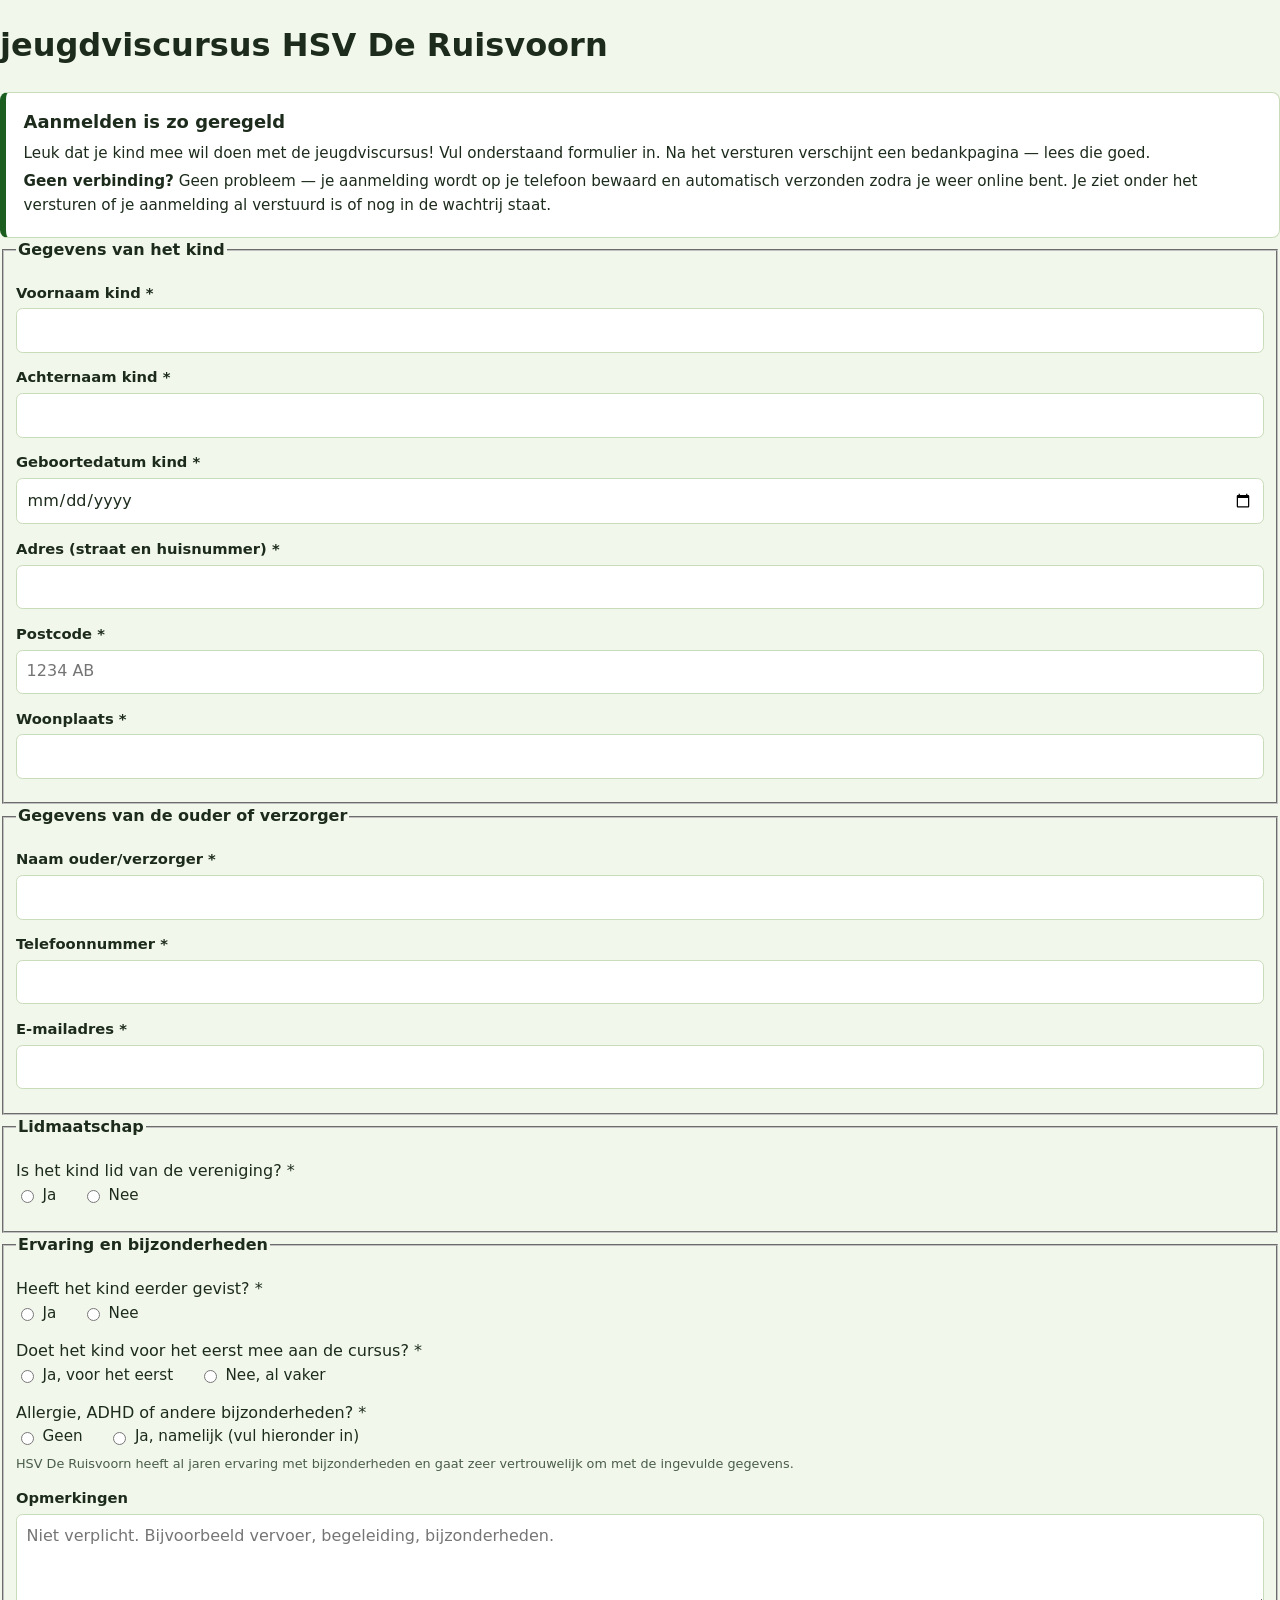
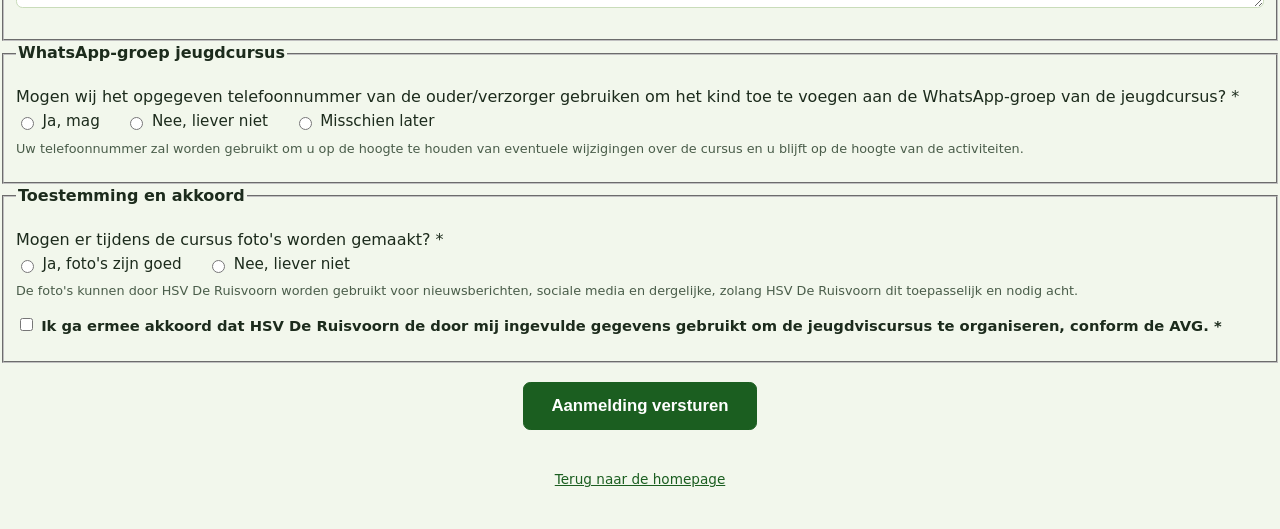
==== opgave.html @ 3b1a289a "Aanmeldformulier: intro verwijst naar de bedankpagina + SW-cache v14" ====
<!DOCTYPE html>
<html lang="nl">
<head>
<meta charset="UTF-8">
<meta name="viewport" content="width=device-width, initial-scale=1.0">
<title>Aanmelding jeugdviscursus | HSV De Ruisvoorn</title>
<meta name="description" content="Meld je kind aan voor de jeugdviscursus van HSV De Ruisvoorn. Eenmalig invullen, dat is alles. Werkt ook offline: de aanmelding wordt bewaard en automatisch verzonden.">
<link rel="manifest" href="./manifest.json">
<link rel="apple-touch-icon" href="./icons/icon-192.png">
<link rel="icon" href="./icons/icon-192.png" type="image/png">
<meta name="theme-color" content="#1b5e20">
<meta name="apple-mobile-web-app-capable" content="yes">
<meta name="apple-mobile-web-app-status-bar-style" content="black-translucent">
<meta name="apple-mobile-web-app-title" content="Jeugdviscursus">
<link rel="stylesheet" href="./style.css">
</head>
<body>
<header class="hoofd-kop">
  <div class="kop-inner">
    <h1>jeugdviscursus <span>HSV De Ruisvoorn</span></h1>
  </div>
</header>

<main class="formulier-wrap">
  <section class="intro-blok">
    <h2>Aanmelden is zo geregeld</h2>
    <p>Leuk dat je kind mee wil doen met de jeugdviscursus! Vul onderstaand formulier in. Na het versturen verschijnt een bedankpagina — lees die goed.</p>
    <p><strong>Geen verbinding?</strong> Geen probleem — je aanmelding wordt op je telefoon bewaard en automatisch verzonden zodra je weer online bent. Je ziet onder het versturen of je aanmelding al verstuurd is of nog in de wachtrij staat.</p>
  </section>

  <form id="opgaveForm" novalidate>

    <fieldset>
      <legend>Gegevens van het kind</legend>

      <div class="veld-groep">
        <label for="voornaamKind">Voornaam kind <span class="verplicht">*</span></label>
        <input type="text" id="voornaamKind" name="voornaamKind" autocomplete="given-name" required>
      </div>

      <div class="veld-groep">
        <label for="achternaamKind">Achternaam kind <span class="verplicht">*</span></label>
        <input type="text" id="achternaamKind" name="achternaamKind" autocomplete="family-name" required>
      </div>

      <div class="veld-groep">
        <label for="geboorteDatumKind">Geboortedatum kind <span class="verplicht">*</span></label>
        <input type="date" id="geboorteDatumKind" name="geboorteDatumKind" required>
        <p id="leeftijdMelding" class="veld-fout" hidden>Opgave is niet mogelijk: dit kind is op 1 januari van het cursusjaar al 14 jaar. Het kind mag op 1 januari van het cursusjaar nog geen 14 jaar zijn.</p>
      </div>

      <div class="veld-groep">
        <label for="adres">Adres (straat en huisnummer) <span class="verplicht">*</span></label>
        <input type="text" id="adres" name="adres" autocomplete="street-address" required>
      </div>

      <div class="veld-groep">
        <label for="postcode">Postcode <span class="verplicht">*</span></label>
        <input type="text" id="postcode" name="postcode" autocomplete="postal-code" required placeholder="1234 AB">
      </div>

      <div class="veld-groep">
        <label for="woonplaats">Woonplaats <span class="verplicht">*</span></label>
        <input type="text" id="woonplaats" name="woonplaats" autocomplete="address-level2" required>
      </div>
    </fieldset>

    <fieldset>
      <legend>Gegevens van de ouder of verzorger</legend>

      <div class="veld-groep">
        <label for="naamOuder">Naam ouder/verzorger <span class="verplicht">*</span></label>
        <input type="text" id="naamOuder" name="naamOuder" autocomplete="name" required>
      </div>

      <div class="veld-groep">
        <label for="telefoonOuder">Telefoonnummer <span class="verplicht">*</span></label>
        <input type="tel" id="telefoonOuder" name="telefoonOuder" autocomplete="tel" required>
      </div>

      <div class="veld-groep">
        <label for="emailOuder">E-mailadres <span class="verplicht">*</span></label>
        <input type="email" id="emailOuder" name="emailOuder" autocomplete="email" required>
      </div>
    </fieldset>

    <fieldset>
      <legend>Lidmaatschap</legend>

      <div class="veld-groep">
        <span class="veld-label">Is het kind lid van de vereniging? <span class="verplicht">*</span></span>
        <div class="radio-lijst">
          <label class="radio-optie"><input type="radio" name="lid" value="ja" required> Ja</label>
          <label class="radio-optie"><input type="radio" name="lid" value="nee" required> Nee</label>
        </div>
      </div>

      <div class="veld-groep" id="lidGroep" hidden>
        <label for="lidnummer">Lidmaatschaps-/vispasnummer</label>
        <input type="text" id="lidnummer" name="lidnummer" autocomplete="off">
      </div>
    </fieldset>

    <fieldset>
      <legend>Ervaring en bijzonderheden</legend>

      <div class="veld-groep">
        <span class="veld-label">Heeft het kind eerder gevist? <span class="verplicht">*</span></span>
        <div class="radio-lijst">
          <label class="radio-optie"><input type="radio" name="eerderGevist" value="ja" required> Ja</label>
          <label class="radio-optie"><input type="radio" name="eerderGevist" value="nee" required> Nee</label>
        </div>
      </div>

      <div class="veld-groep">
        <span class="veld-label">Doet het kind voor het eerst mee aan de cursus? <span class="verplicht">*</span></span>
        <div class="radio-lijst">
          <label class="radio-optie"><input type="radio" name="eersteKeer" value="ja" required> Ja, voor het eerst</label>
          <label class="radio-optie"><input type="radio" name="eersteKeer" value="nee" required> Nee, al vaker</label>
        </div>
      </div>

      <div class="veld-groep">
        <span class="veld-label">Allergie, ADHD of andere bijzonderheden? <span class="verplicht">*</span></span>
        <div class="radio-lijst">
          <label class="radio-optie"><input type="radio" name="allergie" value="geen" required> Geen</label>
          <label class="radio-optie"><input type="radio" name="allergie" value="allergie" required> Ja, namelijk (vul hieronder in)</label>
        </div>
        <p class="hulp-tekst">HSV De Ruisvoorn heeft al jaren ervaring met bijzonderheden en gaat zeer vertrouwelijk om met de ingevulde gegevens.</p>
      </div>

      <div class="veld-groep" id="allergieGroep" hidden>
        <label for="allergieDetails">Toelichting allergie/dieet/bijzonderheden <span class="verplicht">*</span></label>
        <textarea id="allergieDetails" name="allergieDetails" rows="3"></textarea>
      </div>

      <div class="veld-groep">
        <label for="opmerking">Opmerkingen</label>
        <textarea id="opmerking" name="opmerking" rows="3" placeholder="Niet verplicht. Bijvoorbeeld vervoer, begeleiding, bijzonderheden."></textarea>
      </div>
    </fieldset>

    <fieldset>
      <legend>WhatsApp-groep jeugdcursus</legend>
      <div class="veld-groep">
        <span class="veld-label">Mogen wij het opgegeven telefoonnummer van de ouder/verzorger gebruiken om het kind toe te voegen aan de WhatsApp-groep van de jeugdcursus? <span class="verplicht">*</span></span>
        <div class="radio-lijst">
          <label class="radio-optie"><input type="radio" name="whatsappGroep" value="ja" required> Ja, mag</label>
          <label class="radio-optie"><input type="radio" name="whatsappGroep" value="nee" required> Nee, liever niet</label>
          <label class="radio-optie"><input type="radio" name="whatsappGroep" value="later" required> Misschien later</label>
        </div>
        <p class="hulp-tekst">Uw telefoonnummer zal worden gebruikt om u op de hoogte te houden van eventuele wijzigingen over de cursus en u blijft op de hoogte van de activiteiten.</p>
      </div>
    </fieldset>

    <fieldset>
      <legend>Toestemming en akkoord</legend>

      <div class="veld-groep">
        <span class="veld-label">Mogen er tijdens de cursus foto's worden gemaakt? <span class="verplicht">*</span></span>
        <div class="radio-lijst">
          <label class="radio-optie"><input type="radio" name="fotoGemaakt" value="ja" required> Ja, foto's zijn goed</label>
          <label class="radio-optie"><input type="radio" name="fotoGemaakt" value="nee" required> Nee, liever niet</label>
        </div>
        <p class="hulp-tekst">De foto's kunnen door HSV De Ruisvoorn worden gebruikt voor nieuwsberichten, sociale media en dergelijke, zolang HSV De Ruisvoorn dit toepasselijk en nodig acht.</p>
      </div>

      <div class="veld-groep">
        <label class="akkoord-optie">
          <input type="checkbox" id="avgAkkoord" name="avgAkkoord" required>
          <span>Ik ga ermee akkoord dat HSV De Ruisvoorn de door mij ingevulde gegevens gebruikt om de jeugdviscursus te organiseren, conform de AVG. <span class="verplicht">*</span></span>
        </label>
      </div>

    </fieldset>

    <div class="verstuur-balk">
      <button type="submit" id="verstuurBtn" class="verstuur-knop">Aanmelding versturen</button>
      <p class="wachtrij-strategie" id="statusTekst">Nog niet verzonden.</p>
    </div>

  </form>

  <section id="bedanktPagina" class="bedankt-pagina" hidden>
    <div class="bedankt-inhoud">
      <h2 class="bedankt-titel">Bedankt voor de aanmelding!</h2>
      <p>Uw aanmelding is in goede orde ontvangen en zal worden verwerkt door onze jeugdafdeling.</p>
      <div class="belangrijk">
        <p><strong>Let op:</strong> dit betekent niet automatisch dat uw kind ook daadwerkelijk kan deelnemen aan de jeugdviscursus. Zodra alle opgaves verwerkt zijn, hoort u van ons of de deelname is bevestigd.</p>
      </div>
      <p>Heeft u in de tussentijd vragen? Stuur die dan naar <a href="mailto:secretariaat@hsvderuisvoorn.nl">secretariaat@hsvderuisvoorn.nl</a>.</p>
      <p><a href="./index.html">Terug naar de homepage</a></p>
    </div>
  </section>
</main>

<footer class="voet">
  <p><a href="./index.html">Terug naar de homepage</a></p>
</footer>

<script src="./opgave.js" defer></script>
</body>
</html>
---- style.css ----
/* ============================================================
   Aanmelding jeugdviscursus - style.css
   Donkergroen thema (huisstijl algemene hengelsportvereniging).
   Zelfstandig en offline klaar voor de webapp.
   ============================================================ */

:root {
  --hoofd-groen:        #1b5e20;   /* donkergroen (hoofdkleur)    */
  --hoofd-groen-donker: #0d3b10;   /* nóg donkerder voor hover    */
  --achtergrond:        #f2f7ec;   /* hele-app achtergrond        */
  --wit:                #ffffff;
  --tekst:              #1c2b1c;   /* bijna-zwarte tekst          */
  --tekst-zacht:        #4a5d4a;   /* grijze hulptekst            */
  --rand:               #c9dcba;   /* lichte groene randen        */
  --fout:               #b3261e;   /* fout/verplicht             */
  --ok:                 #1b5e20;   /* succes                      */
  --info:               #0d47a1;   /* info/offline                */
}

* { box-sizing: border-box; }

html, body {
  margin: 0;
  padding: 0;
  font-family: "Segoe UI", system-ui, -apple-system, Roboto, sans-serif;
  line-height: 1.55;
  color: var(--tekst);
  background: var(--achtergrond);
}

/* ================= KOP ================= */
.kop-balk {
  background: var(--hoofd-groen);
  color: var(--wit);
  padding: 1rem 1.25rem;
}
.kop-balk h1 { margin: 0; font-size: 1.35rem; }
.kop-balk p  { margin: 0.2rem 0 0; font-size: 0.9rem; opacity: 0.9; }

/* ================= INHOUD ================= */
.inhoud {
  max-width: 44rem;
  margin: 1rem auto 2rem;
  padding: 0 1rem;
}

.intro-blok {
  background: var(--wit);
  border: 1px solid var(--rand);
  border-left: 0.4rem solid var(--hoofd-groen);
  border-radius: 0.5rem;
  padding: 0.9rem 1.1rem;
}
.intro-blok h2 { margin: 0 0 0.4rem; font-size: 1.12rem; }
.intro-blok p  { margin: 0.3rem 0; font-size: 0.95rem; }

/* ================= START: HOE WERKT HET? ================= */
.hoe-werkt-blok {
  background: var(--wit);
  border: 1px solid var(--rand);
  border-left: 0.4rem solid var(--hoofd-groen);
  border-radius: 0.5rem;
  padding: 1.3rem 1.4rem 1.5rem;
  text-align: center;
}
.hoe-werkt-blok h2 {
  margin: 0 0 0.7rem;
  font-size: 1.55rem;
  color: var(--hoofd-groen);
}
.hoe-werkt-lijst {
  max-width: 30rem;
  margin: 0 auto 1.1rem;
  text-align: left;
  font-size: 1.08rem;
  line-height: 1.6;
  padding-left: 1.4rem;
}
.hoe-werkt-lijst li { margin: 0.5rem 0; }

.knop-primair {
  display: inline-block;
  background: var(--hoofd-groen);
  color: var(--wit);
  text-decoration: none;
  font-weight: 700;
  border-radius: 0.55rem;
  text-align: center;
}
.knop-primair:hover,
.knop-primair:focus {
  background: var(--hoofd-groen-donker);
}
.knop-groot {
  padding: 0.95rem 2.2rem;
  font-size: 1.25rem;
}
.cta-regel { margin: 0 0 0.5rem; }

.hulp-klein {
  font-size: 0.85rem;
  color: var(--tekst-zacht);
  margin: 0.6rem 0 0;
}

/* ================= FORMULIER ================= */
form#opgaveForm { margin: 0; }

.veld-set {
  background: var(--wit);
  border: 1px solid var(--rand);
  border-radius: 0.5rem;
  margin: 0 0 1rem 0;
  padding: 0; /* padding op legend/innerlijke groepen */
}
fieldset legend {
  font-weight: 700;
}

.veld-set legend {
  font-weight: 700;
  color: var(--hoofd-groen);
  background: var(--achtergrond);
  border: 1px solid var(--rand);
  border-bottom: none;
  border-radius: 0.4rem 0.4rem 0 0;
  padding: 0.45rem 0.9rem;
  margin: 0;
  width: 100%;
  box-sizing: border-box;
}

.veld-inner { padding: 0.6rem 1.1rem 1rem; }

.veld-groep { margin: 0.85rem 0; }

.veld-groep > label,
.veld-groep .veld-titel {
  display: block;
  font-weight: 600;
  font-size: 0.92rem;
  margin-bottom: 0.25rem;
}

.verplicht-ster { color: var(--fout); font-weight: 700; }

input[type="text"],
input[type="date"],
input[type="tel"],
input[type="email"],
select,
textarea {
  width: 100%;
  padding: 0.55rem 0.6rem;
  border: 1px solid var(--rand);
  border-radius: 0.4rem;
  font: inherit;
  color: var(--tekst);
  background: var(--wit);
}
textarea { resize: vertical; min-height: 4.5rem; }
input:focus, select:focus, textarea:focus {
  outline: 2px solid var(--hoofd-groen);
  outline-offset: 1px;
}

/* radio-regels */
.radio-lijst { display: flex; flex-wrap: wrap; gap: 0.4rem 1.6rem; }
.radio-optie {
  display: inline-flex;
  align-items: center;
  gap: 0.35rem;
  font-weight: 400;
  font-size: 0.95rem;
}

/* hulptekst onder een veld */
.hulp-tekst {
  font-size: 0.8rem;
  color: var(--tekst-zacht);
  margin: 0.3rem 0 0;
}

/* akkoord-checkbox plus uitgevulde uitleg */
.akkoord-optie {
  display: flex;
  gap: 0.55rem;
  align-items: flex-start;
  font-size: 0.92rem;
  font-weight: 400;
}
.akkoord-optie input[type="checkbox"] { margin-top: 0.2rem; }

/* ================= VERSTUURKNOP + STATUS ================= */
.verstuur-balk { text-align: center; margin: 1.2rem 0 0.4rem; }

button#verstuurBtn {
  background: var(--hoofd-groen);
  color: var(--wit);
  border: 1px solid var(--hoofd-groen);
  border-radius: 0.45rem;
  font-size: 1.05rem;
  font-weight: 700;
  padding: 0.8rem 1.7rem;
  cursor: pointer;
}
button#verstuurBtn:hover { background: var(--hoofd-groen-donker); }
button#verstuurBtn:disabled {
  background: var(--rand);
  border-color: var(--rand);
  cursor: not-allowed;
}

#statusTekst {
  margin-top: 0.8rem;
  font-size: 0.92rem;
  border-radius: 0.4rem;
  padding: 0.6rem 0.9rem;
  display: none;
}
#statusTekst.zichtbaar { display: block; }
#statusTekst.fout { background: #fbe4e2; border: 1px solid #f3b5b1; color: var(--fout); }

.veld-fout {
  margin-top: 0.4rem;
  font-size: 0.88rem;
  color: var(--fout);
  background: #fbe4e2;
  border-left: 3px solid var(--fout);
  padding: 0.4rem 0.6rem;
  border-radius: 0.3rem;
}
.veld-fout[hidden] { display: none; }
#statusTekst.ok   { background: #e4f2de; border: 1px solid #bcd8af; color: var(--ok); }
#statusTekst.info { background: #e4edfa; border: 1px solid #b7cceb; color: var(--info); }

/* ================= BEDANKTPAGINA ================= */
.bedankt-pagina { margin-top: 1.5rem; }
.bedankt-inhoud {
  background: var(--wit);
  border: 1px solid var(--rand);
  border-radius: 0.6rem;
  padding: 2rem 1.5rem;
}
.bedankt-titel {
  color: var(--hoofd-groen);
  font-size: 1.7rem;
  font-weight: 800;
  margin: 0 0 1.4rem;
  text-align: center;
}
.bedankt-inhoud > p { margin: 0 0 1rem; }
.belangrijk {
  background: #fff7e0;
  border-left: 4px solid #e0a800;
  border-radius: 0.35rem;
  padding: 1rem 1.1rem;
  margin: 0 0 1rem;
  font-size: 1.3rem;
  font-weight: 700;
}
.belangrijk p { margin: 0; }

/* ================= VOET ================= */
.voet {
  text-align: center;
  padding: 1.2rem 1rem 1.6rem;
  font-size: 0.85rem;
  color: var(--tekst-zacht);
}
.voet a { color: var(--hoofd-groen); }
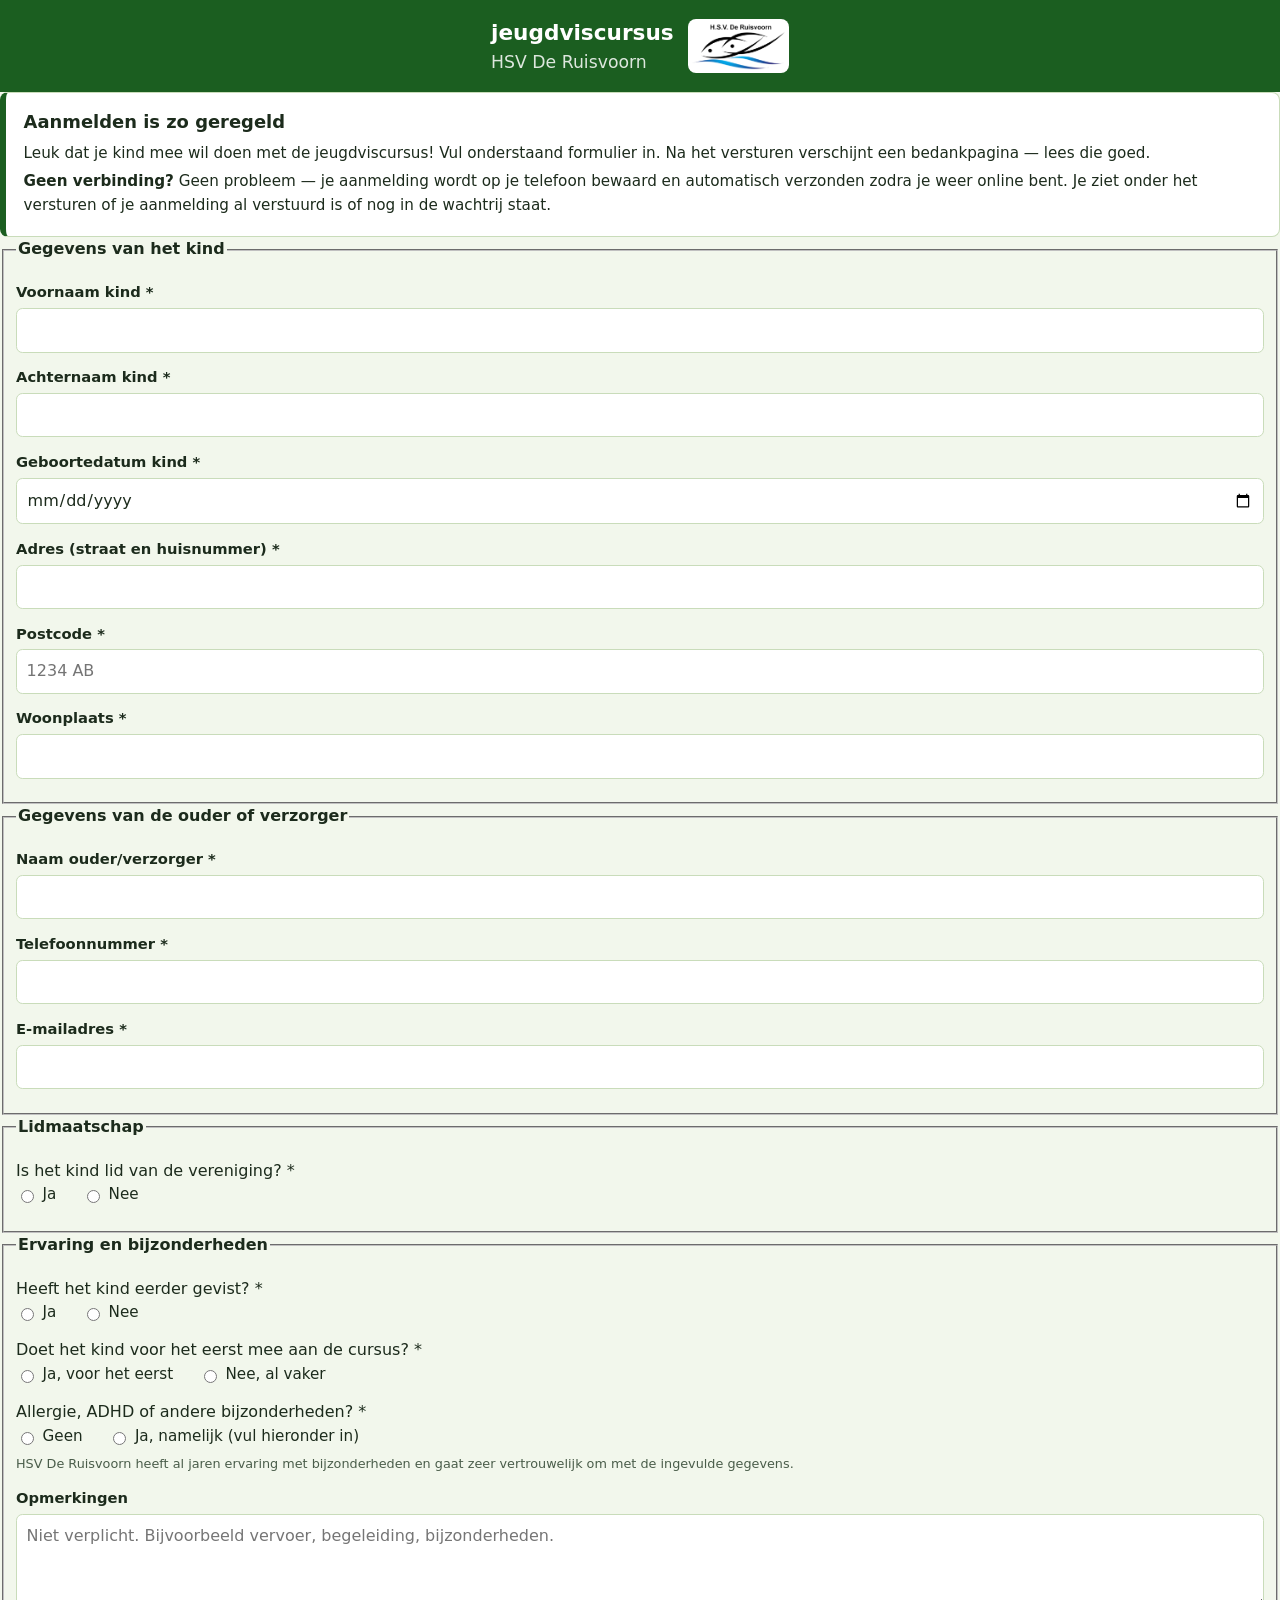
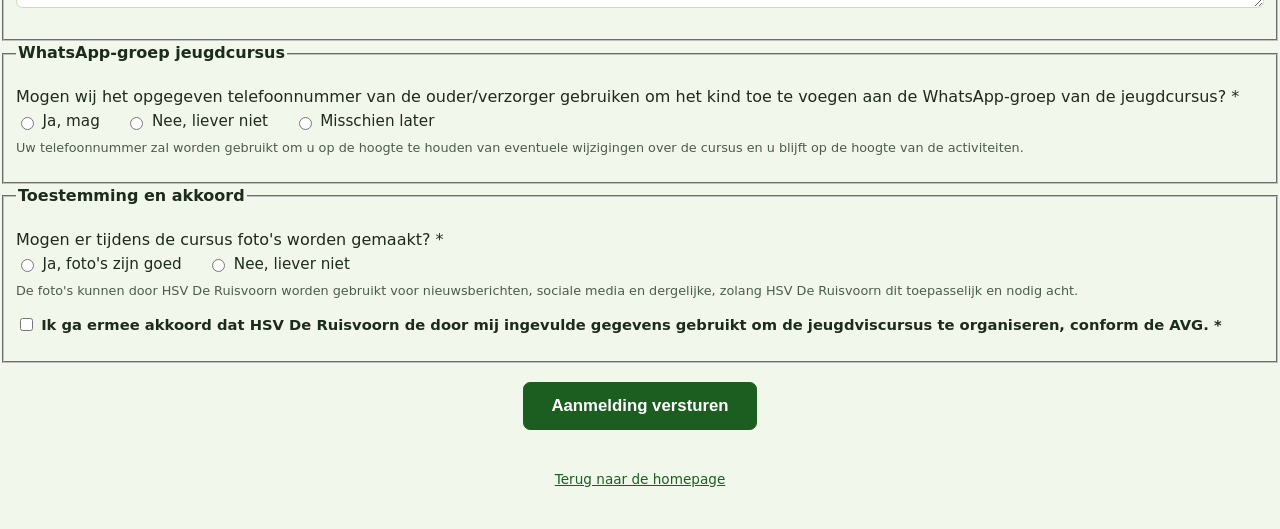
==== commit 85a849fd: "Logo HSV De Ruisvoorn rechts naast de titel op homepage en formulier + SW-cache v16" ====
--- a/opgave.html
+++ b/opgave.html
@@ -15,10 +15,11 @@
 <link rel="stylesheet" href="./style.css">
 </head>
 <body>
-<header class="hoofd-kop">
+<header class="kop-balk">
   <div class="kop-inner">
     <h1>jeugdviscursus <span>HSV De Ruisvoorn</span></h1>
   </div>
+  <img src="./logo.png" alt="HSV De Ruisvoorn logo" class="kop-logo">
 </header>
 
 <main class="formulier-wrap">
--- a/style.css
+++ b/style.css
@@ -33,9 +33,22 @@
   background: var(--hoofd-groen);
   color: var(--wit);
   padding: 1rem 1.25rem;
+  display: flex;
+  align-items: center;
+  justify-content: center;
+  gap: 0.9rem;
+  flex-wrap: wrap;
 }
 .kop-balk h1 { margin: 0; font-size: 1.35rem; }
+.kop-balk h1 span { display: block; font-size: 0.8em; opacity: 0.85; font-weight: normal; }
 .kop-balk p  { margin: 0.2rem 0 0; font-size: 0.9rem; opacity: 0.9; }
+.kop-logo {
+  height: 3.4rem;
+  width: auto;
+  border-radius: 8px;
+  background: #fff;
+  padding: 3px;
+}
 
 /* ================= INHOUD ================= */
 .inhoud {
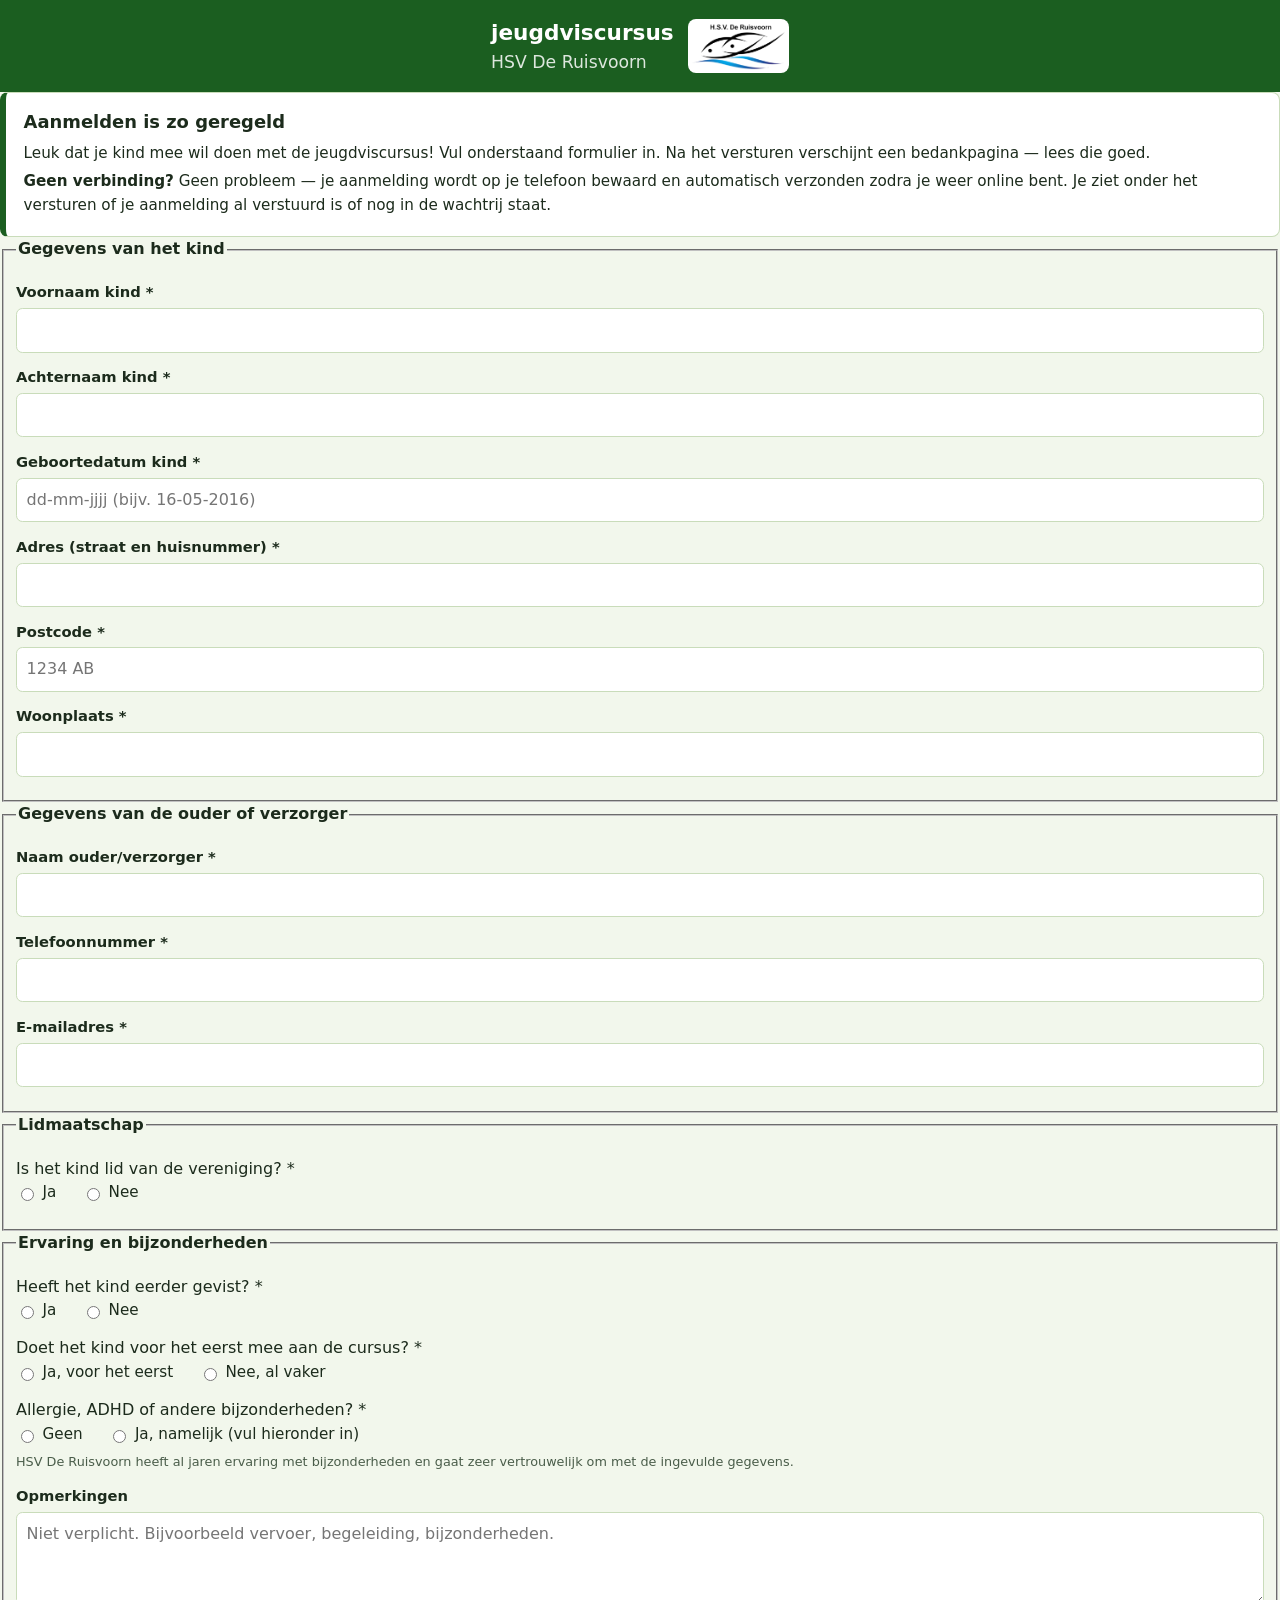
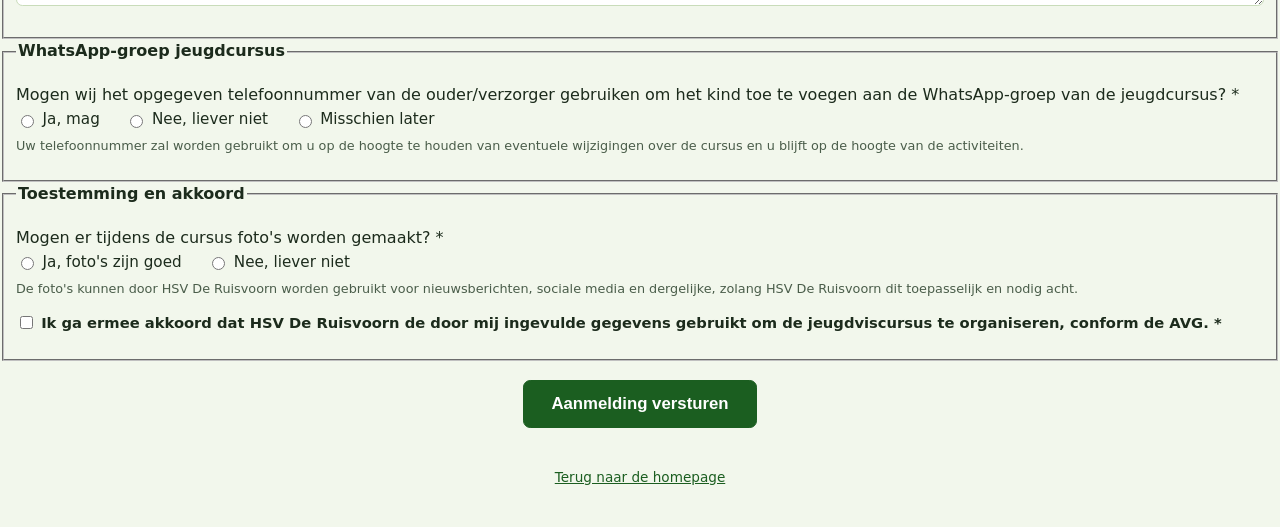
==== commit 15e995ad: "Geboortedatum handmatig in te voeren (dd-mm-jjjj) i.p.v. native date-picker; cache v17" ====
--- a/opgave.html
+++ b/opgave.html
@@ -46,7 +46,8 @@
 
       <div class="veld-groep">
         <label for="geboorteDatumKind">Geboortedatum kind <span class="verplicht">*</span></label>
-        <input type="date" id="geboorteDatumKind" name="geboorteDatumKind" required>
+        <input type="text" id="geboorteDatumKind" name="geboorteDatumKind" placeholder="dd-mm-jjjj (bijv. 16-05-2016)" inputmode="numeric" maxlength="10" autocomplete="bday" required>
+        <p id="geboorteDatumMelding" class="veld-fout" hidden>Vul een geldige geboortedatum in, bijvoorbeeld 16-05-2016.</p>
         <p id="leeftijdMelding" class="veld-fout" hidden>Opgave is niet mogelijk: dit kind is op 1 januari van het cursusjaar al 14 jaar. Het kind mag op 1 januari van het cursusjaar nog geen 14 jaar zijn.</p>
       </div>
 
